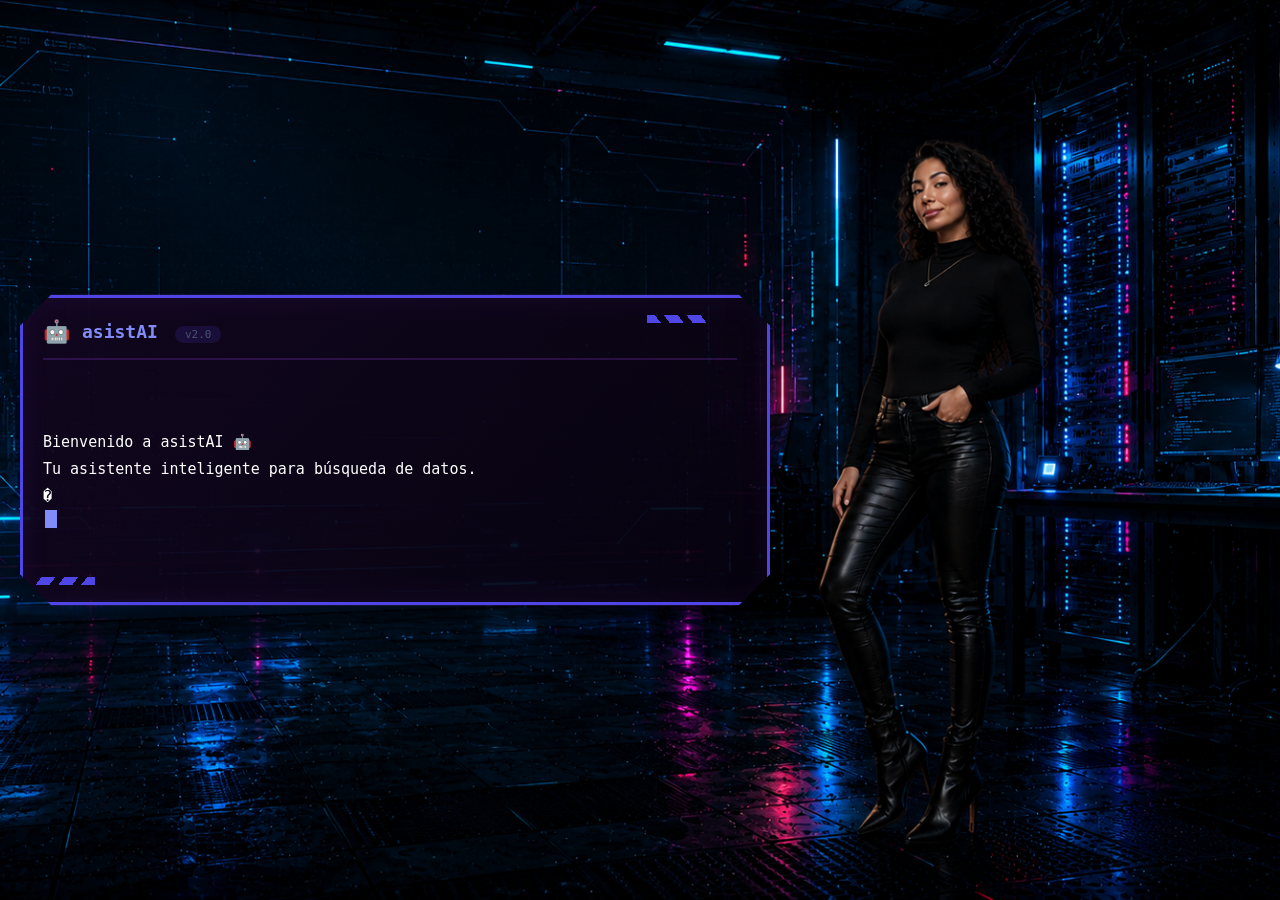
==== assist-ai.html @ b598ff2e "Rename index.html to assist-ai.html" ====
<!doctype html>
<html lang="es">
<head>
    <meta charset="UTF-8">
    <meta name="viewport" content="width=device-width, initial-scale=1.0">
    <title>ACME Labs · Assis-AI</title>
    <link rel="stylesheet" href="styles.css">
</head>
<body>
    <main>
        <section class="panel">
            <div class="panel-inner">
                <div style="
                    display: flex;
                    justify-content: space-between;
                    align-items: center;
                    padding-bottom: 12px;
                    margin-bottom: 15px;
                    border-bottom: 2px solid rgba(160, 68, 255, 0.2);
                ">
                    <div style="display: flex; align-items: center; gap: 12px;">
                        <span style="font-size: 22px;">🤖</span>
                        <div>
                            <span style="font-size: 18px; font-weight: bold; color: var(--violet-soft);">asistAI</span>
                            <span style="font-size: 11px; color: #4a5270; background: rgba(79,70,229,0.15); padding: 2px 10px; border-radius: 10px; margin-left: 8px;">v2.0</span>
                        </div>
                    </div>
                </div>
                <!-- ===== FIN TÍTULO ===== -->

                <div class="console" id="consoleOutput">
                    <span id="typewriter"></span><span class="cursor" id="cursor"></span>
                </div>
                <div class="search-container" id="searchContainer">
                    <label for="dniInput">📌 Ingresa un DNI, el nombre de una entidad o descargas</label>
                    <div class="input-row">
                        <input type="text" id="dniInput" placeholder="Ej: 34340714 o Creditia" maxlength="50" onkeydown="if(event.key==='Enter') buscarDNI()">
                        <div class="button-group">
                            <button onclick="buscarDNI()">🔍 CONSULTAR</button>
                            <button class="btn-copiar-busqueda" id="btnCopiar" onclick="copiarResultado()">
                                📋 COPIAR
                            </button>
                        </div>
                    </div>
                </div>
                <div class="result" id="resultContent">
                    <div id="resultText" class="result-moderno"></div>
                </div>
            </div>
        </section>
    </main>
    <script src="script.js"></script>
</body>
</html>
---- styles.css ----
:root {
    --violet: #4f46e5;
    --violet-soft: #818cf8;
    --violet-neon: #4338ca;
    --green: #31db72;
    --red: #ff756f;
    --gold: #ffb530;
    --line: rgba(160, 68, 255, .48);
    --panel: rgba(6, 2, 13, .91);
    --ui-scale: .9;
}
* {
    box-sizing: border-box;
    margin: 0;
    padding: 0;
}
body {
    min-height: 100vh;
    margin: 0;
    color: #fff;
    font: 15px/1.3 "Lucida Console", Monaco, monospace;
    background: #020105 url("assets/f13.png") center top/cover fixed no-repeat;
    transition: background-image 0.8s ease;
    display: flex;
    justify-content: flex-start;
    align-items: center;
    padding: 20px;
}
body.fondo-busqueda {
    background-image: url("assets/f12.png");
}
main {
    width: 100%;
    max-width: 750px;
    padding: 0;
    display: flex;
    align-items: center;
    transition: all 0.3s ease;
    margin-left: 0;
}
.panel {
    position: relative;
    width: 100%;
    padding: 20px 30px 20px 20px;
    background: linear-gradient(135deg, rgba(18, 6, 31, .95), var(--panel));
    border: 3px solid var(--violet);
    clip-path: polygon(0 31px, 31px 0, calc(100% - 31px) 0, 100% 31px, 100% calc(100% - 31px), calc(100% - 31px) 100%, 31px 100%, 0 calc(100% - 31px));
    box-shadow: 0 0 16px rgba(160, 68, 255, .85), 0 0 48px rgba(160, 68, 255, .2), inset 0 0 30px rgba(160, 68, 255, .08);
    transition: all 0.3s ease;
    border-radius: 0;
    margin-left: 0;
}
.panel::before,
.panel::after {
    content: "";
    position: absolute;
    width: 62px;
    height: 8px;
    background: repeating-linear-gradient(52deg, var(--violet) 0 11px, transparent 11px 18px);
}
.panel::before {
    top: 17px;
    right: 58px;
}
.panel::after {
    bottom: 17px;
    left: 10px;
    transform: scaleX(-1);
}
.panel-inner {
    padding: 0;
    margin: 0;
    width: 100%;
    display: flex;
    flex-direction: column;
}
.console {
    font-family: "Lucida Console", Monaco, monospace;
    color: #fff;
    line-height: 1.8;
    white-space: pre-wrap;
    min-height: 200px;
    text-align: left;
    transition: all 0.5s ease;
    font-size: 15px;
    padding-left: 0;
}
.console.oculto {
    opacity: 0;
    max-height: 0;
    min-height: 0;
    overflow: hidden;
    margin: 0;
    padding: 0;
    transition: all 0.5s ease;
}
.console .cursor {
    display: inline-block;
    width: 12px;
    height: 18px;
    background: var(--violet-soft);
    animation: blink 1s step-end infinite;
    vertical-align: text-bottom;
    margin-left: 2px;
}
@keyframes blink {
    0%, 100% { opacity: 1; }
    50% { opacity: 0; }
}
.search-container {
    margin-top: 20px;
    margin-bottom: 15px;
    display: none;
    opacity: 0;
    transition: opacity 0.5s ease, margin-top 0.3s ease;
    flex-direction: column;
    gap: 12px;
    padding: 0;
}
.search-container.visible {
    display: flex;
    opacity: 1;
}
.search-container.arriba {
    margin-top: 0;
}
.search-container label {
    color: #a8b2d4;
    font-size: 14px;
    font-weight: 600;
    font-family: "Lucida Console", Monaco, monospace;
}
.search-container .input-row {
    display: flex;
    gap: 10px;
    flex-wrap: wrap;
}
.search-container input {
    flex: 1;
    padding: 14px 18px;
    background: rgba(0, 0, 0, .6);
    border: 2px solid var(--violet);
    color: #fff;
    font: 16px "Lucida Console", Monaco, monospace;
    outline: none;
    border-radius: 12px;
    transition: all .3s;
    text-align: center;
    letter-spacing: 2px;
    min-width: 150px;
}
.search-container input:focus {
    border-color: var(--violet-soft);
    box-shadow: 0 0 0 3px rgba(160, 68, 255, .2);
    background: rgba(0, 0, 0, .7);
}
.search-container input::placeholder {
    color: #4a5270;
}
.search-container .button-group {
    display: flex;
    gap: 10px;
    flex-wrap: wrap;
}
.search-container button {
    padding: 14px 30px;
    background: var(--violet);
    border: none;
    color: #fff;
    font: 16px "Lucida Console", Monaco, monospace;
    cursor: pointer;
    border-radius: 12px;
    transition: all .2s;
    white-space: nowrap;
    min-width: 160px;
    flex: 1;
}
.search-container button:hover {
    transform: translateY(-2px);
    box-shadow: 0 5px 20px rgba(160, 68, 255, .3);
}
.btn-copiar-busqueda {
    padding: 14px 30px;
    background: #27A17C !important;
    border: 2px solid #27A17C !important;
    color: #fff;
    font: 16px "Lucida Console", Monaco, monospace;
    cursor: pointer;
    border-radius: 12px;
    transition: all .2s;
    display: none;
    align-items: center;
    justify-content: center;
    gap: 8px;
    min-width: 160px;
    flex: 1;
}
.btn-copiar-busqueda:hover {
    transform: translateY(-2px);
    box-shadow: 0 5px 20px rgba(39, 125, 43, .4);
    background: #27A17C !important;
    border-color: #27A17C !important;
}
.btn-copiar-busqueda.copiado {
    background: #27A17C !important;
    border-color: #27A17C !important;
    box-shadow: 0 0 20px rgba(26, 138, 46, .3);
}
.btn-copiar-busqueda.visible {
    display: inline-flex;
}
.result {
    margin-top: 10px;
    padding: 0;
    background: transparent;
    border: none;
    border-radius: 0;
    font-size: 13px;
    line-height: 1.1;
    overflow-x: auto;
    display: none;
    animation: fadeIn 0.5s ease;
}
.result.visible {
    display: block;
}
@keyframes fadeIn {
    from { opacity: 0; transform: translateY(10px); }
    to { opacity: 1; transform: translateY(0); }
}
@keyframes pulseBox {
    0%, 100% { transform: scale(1); opacity: 0.5; }
    50% { transform: scale(1.2); opacity: 1; }
}
@keyframes dots {
    0% { content: ''; opacity: 0; }
    33% { opacity: 1; }
    66% { opacity: 1; }
    100% { opacity: 1; }
}
.result-moderno {
    font-family: "Lucida Console", Monaco, monospace;
    font-size: 13px;
    color: #e0d6f0;
}
.result-moderno .header-card {
    background:  rgba(26, 31, 51, 0.6);
    border: 1px solid var(--violet);
    border-radius: 12px;
    padding: 8px 14px;
    margin-bottom: 10px;
    display: flex;
    justify-content: space-between;
    align-items: center;
    flex-wrap: wrap;
    gap: 10px;
}
.result-moderno .header-card .dni-number {
    color: #fff;
    font-size: 20px;
    font-weight: bold;
    text-shadow: 0 0 20px rgba(240, 15, 108, 0.4);
}
.result-moderno .header-card .badge.fallecido {
    background: rgba(255, 117, 111, 0.2);
    border: 1px solid var(--red);
    padding: 4px 5px;
    border-radius: 20px;
    font-size: 11px;
    color: var(--red);
    text-transform: uppercase;
    letter-spacing: 1px;
}
.result-moderno .seccion {
    background: rgba(26, 31, 51, 0.6);
    border: 1px solid rgba(160, 68, 255, 0.15);
    border-radius: 12px;
    padding: 14px 18px;
    margin-bottom: 10px;
    backdrop-filter: blur(4px);
    transition: all 0.3s ease;
}
.result-moderno .seccion:hover {
    border-color: rgba(160, 68, 255, 0.3);
    background: rgba(26, 31, 51, 0.8);
}
.result-moderno .seccion-titulo {
    color: var(--violet-soft);
    font-size: 11px;
    text-transform: uppercase;
    letter-spacing: 1.5px;
    margin-bottom: 10px;
    font-weight: bold;
    display: flex;
    align-items: center;
    gap: 8px;
}
.result-moderno .seccion-titulo .icon {
    font-size: 14px;
}
.result-moderno .campo {
    display: flex;
    padding: 3px 0;
    line-height: 1.6;
    border-bottom: 1px solid rgba(160, 68, 255, 0.05);
}
.result-moderno .campo:last-child {
    border-bottom: none;
}
.result-moderno .campo .label {
    color: #8a7ea0;
    min-width: 120px;
    font-size: 12px;
    letter-spacing: 0.3px;
}
.result-moderno .campo .valor {
    color: #f0ecf5;
    font-size: 13px;
    word-break: break-word;
}
.result-moderno .campo .valor.fallecido {
    color: var(--red);
    font-weight: bold;
}
.result-moderno .origen {
    background: rgba(160, 68, 255, 0.05);
    border-radius: 8px;
    padding: 10px 16px;
    margin-top: 6px;
    font-size: 11px;
    color: #8a7ea0;
    display: flex;
    justify-content: space-between;
    flex-wrap: wrap;
    gap: 6px;
}
.result-moderno .origen span {
    color: #b0a8c0;
}
.result-moderno .error {
    color: var(--red);
    font-size: 14px;
    padding: 20px;
    text-align: center;
    background: rgba(255, 117, 111, 0.05);
    border: 1px solid rgba(255, 117, 111, 0.2);
    border-radius: 12px;
}
@media (max-width:700px) {
    body {
        padding: 10px;
    }
    main {
        transform: scale(1);
        max-width: 100%;
    }
    .panel {
        padding: 15px 15px 15px 15px;
        width: 100%;
        margin-left: 0;
    }
    .console {
        font-size: 14px;
        min-height: 150px;
        padding: 0;
    }
    .search-container .input-row {
        flex-direction: column;
    }
    .search-container .button-group {
        flex-direction: column;
    }
    .search-container button,
    .btn-copiar-busqueda {
        width: 100%;
        min-width: auto;
        flex: none;
    }
    .result-moderno .campo {
        flex-direction: column;
        padding: 4px 0;
    }
    .result-moderno .campo .label {
        min-width: auto;
        font-size: 11px;
    }
    .result-moderno .campo .valor {
        padding-left: 6px;
        font-size: 12px;
    }
    .result-moderno .header-card {
        flex-direction: column;
        text-align: center;
    }
    .result-moderno .header-card .dni-number {
        font-size: 18px;
    }
}
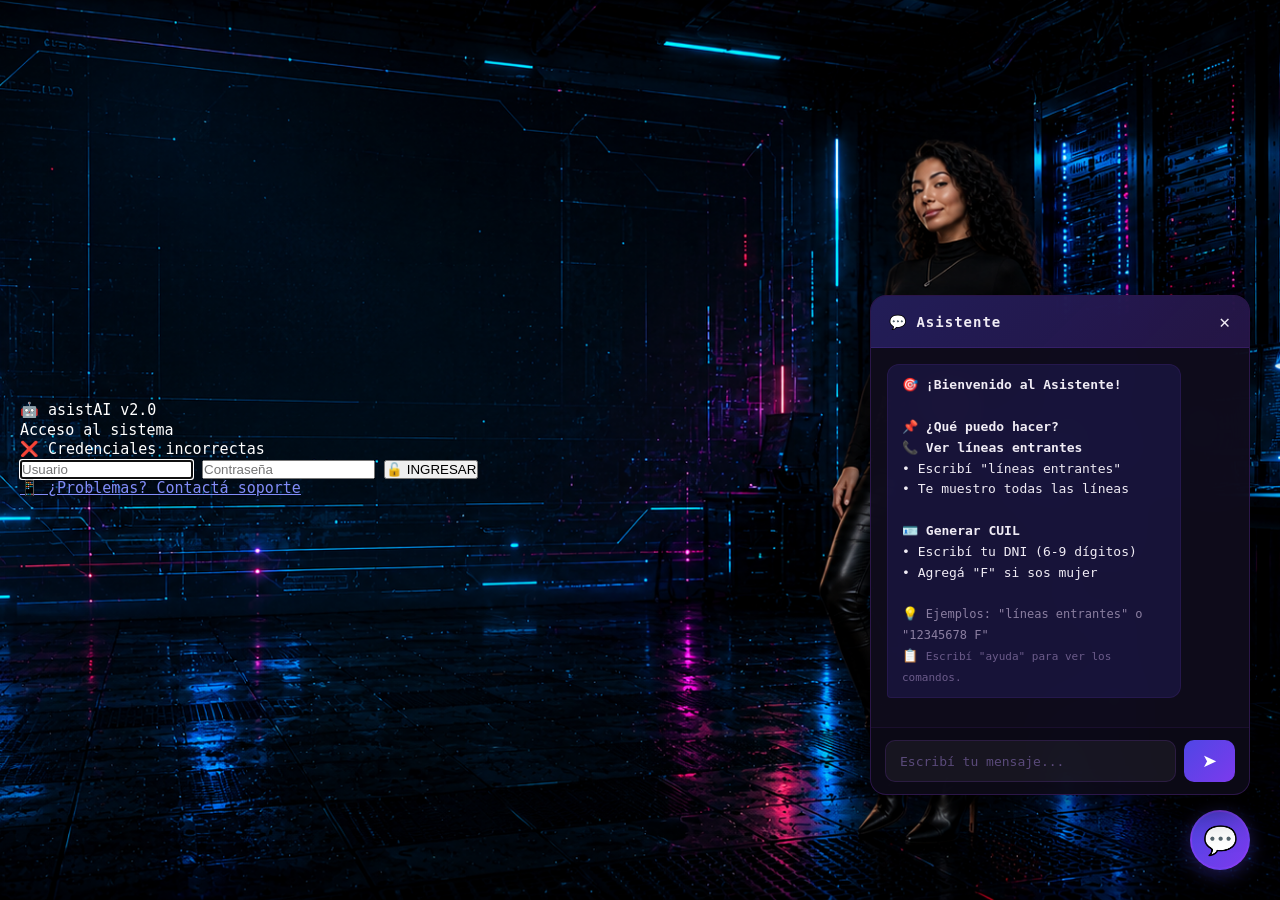
==== commit e8a5c89a: "Update assist-ai.html" ====
--- a/assist-ai.html
+++ b/assist-ai.html
@@ -3,52 +3,92 @@
 <head>
     <meta charset="UTF-8">
     <meta name="viewport" content="width=device-width, initial-scale=1.0">
-    <title>ACME Labs · Assis-AI</title>
+    <title>ACME Labs · AssistAI</title>
     <link rel="stylesheet" href="styles.css">
 </head>
 <body>
-    <main>
-        <section class="panel">
-            <div class="panel-inner">
-                <div style="
-                    display: flex;
-                    justify-content: space-between;
-                    align-items: center;
-                    padding-bottom: 12px;
-                    margin-bottom: 15px;
-                    border-bottom: 2px solid rgba(160, 68, 255, 0.2);
-                ">
-                    <div style="display: flex; align-items: center; gap: 12px;">
-                        <span style="font-size: 22px;">🤖</span>
-                        <div>
-                            <span style="font-size: 18px; font-weight: bold; color: var(--violet-soft);">asistAI</span>
-                            <span style="font-size: 11px; color: #4a5270; background: rgba(79,70,229,0.15); padding: 2px 10px; border-radius: 10px; margin-left: 8px;">v2.0</span>
+    <!-- ===== LOGIN OVERLAY ===== -->
+    <div id="loginOverlay" class="login-overlay">
+        <div class="login-box">
+            <div class="login-header">
+                <span class="login-icon">🤖</span>
+                <span class="login-title">asistAI</span>
+                <span class="login-version">v2.0</span>
+            </div>
+            <div class="login-subtitle">Acceso al sistema</div>
+            <div class="login-error" id="loginError">❌ Credenciales incorrectas</div>
+            <input type="text" id="loginUser" placeholder="Usuario" autocomplete="username">
+            <input type="password" id="loginPass" placeholder="Contraseña" autocomplete="current-password" onkeydown="if(event.key==='Enter') loginSubmit()">
+            <button onclick="loginSubmit()">🔓 INGRESAR</button>
+            <div class="login-footer">
+                <span onclick="soporteTelegram()" style="cursor:pointer;color:var(--violet-soft);text-decoration:underline;">📱 ¿Problemas? Contactá soporte</span>
+            </div>
+        </div>
+    </div>
+
+    <!-- ===== MAIN CONTENT ===== -->
+    <div id="mainContent" style="display:none;width:100%;min-height:100vh;">
+        <!-- TOP BAR -->
+        <header class="topbar">
+            <div class="topbar-left">
+                <span class="logo-icon">🔒</span>
+                <span class="logo-text">asistAI</span>
+                <span class="logo-version">v2.0</span>
+            </div>
+            <div class="topbar-right">
+                <span id="userDisplay" class="user-badge">👤 usuario</span>
+                <button class="btn-logout" onclick="logout()" title="Cerrar sesión">⏻</button>
+            </div>
+        </header>
+
+        <!-- MAIN WRAPPER -->
+        <div class="app-wrapper">
+            <!-- CONSOLE CARD -->
+            <section class="console-section">
+                <div class="card console-card">
+                    <div class="console" id="consoleOutput">
+                        <span id="typewriter"></span><span class="cursor" id="cursor"></span>
+                    </div>
+                </div>
+            </section>
+
+            <!-- SEARCH CARD -->
+            <section class="search-section" id="searchContainer">
+                <div class="card search-card">
+                    <label for="dniInput">📌 Ingresa un DNI, nombre de entidad o comando</label>
+                    <div class="input-row">
+                        <input type="text" id="dniInput" placeholder="Ej: 34340714 · Creditia · descargas · macro-12345678" maxlength="50">
+                        <div class="button-group">
+                            <button onclick="buscarDNI()" id="btnBuscar">🔍 CONSULTAR</button>
+                            <button class="btn-copiar-busqueda" id="btnCopiar" onclick="copiarResultado()">📋 COPIAR</button>
                         </div>
                     </div>
                 </div>
-                <!-- ===== FIN TÍTULO ===== -->
+            </section>
 
-                <div class="console" id="consoleOutput">
-                    <span id="typewriter"></span><span class="cursor" id="cursor"></span>
-                </div>
-                <div class="search-container" id="searchContainer">
-                    <label for="dniInput">📌 Ingresa un DNI, el nombre de una entidad o descargas</label>
-                    <div class="input-row">
-                        <input type="text" id="dniInput" placeholder="Ej: 34340714 o Creditia" maxlength="50" onkeydown="if(event.key==='Enter') buscarDNI()">
-                        <div class="button-group">
-                            <button onclick="buscarDNI()">🔍 CONSULTAR</button>
-                            <button class="btn-copiar-busqueda" id="btnCopiar" onclick="copiarResultado()">
-                                📋 COPIAR
-                            </button>
-                        </div>
-                    </div>
-                </div>
-                <div class="result" id="resultContent">
-                    <div id="resultText" class="result-moderno"></div>
-                </div>
+            <!-- RESULTS -->
+            <section class="results-section" id="resultContent">
+                <div id="resultText" class="result-moderno"></div>
+            </section>
+        </div>
+    </div>
+
+    <!-- ===== CHAT FLOTANTE ===== -->
+    <div class="chat-float" id="chatFloat">
+        <div class="chat-window" id="chatWindow">
+            <div class="chat-header">
+                <span>💬 Asistente</span>
+                <span onclick="toggleChat()" style="cursor:pointer;font-size:18px;">✕</span>
             </div>
-        </section>
-    </main>
+            <div class="chat-messages" id="chatMessages"></div>
+            <div class="chat-input">
+                <input type="text" id="chatInput" placeholder="Escribí tu mensaje..." onkeydown="if(event.key==='Enter') enviarChat()">
+                <button onclick="enviarChat()">➤</button>
+            </div>
+        </div>
+        <button class="chat-toggle" id="chatToggle" onclick="toggleChat()">💬</button>
+    </div>
+
     <script src="script.js"></script>
 </body>
 </html>
--- a/styles.css
+++ b/styles.css
@@ -396,3 +396,224 @@
         font-size: 18px;
     }
 }
+
+/* ===== CHAT FLOTANTE ===== */
+.chat-float {
+    position: fixed;
+    bottom: 30px;
+    right: 30px;
+    z-index: 9999;
+    font-family: 'Lucida Console', Monaco, monospace;
+}
+
+.chat-toggle {
+    width: 60px;
+    height: 60px;
+    border-radius: 50%;
+    background: linear-gradient(135deg, #4f46e5, #7c3aed);
+    border: 2px solid rgba(160, 68, 255, 0.3);
+    color: white;
+    font-size: 28px;
+    cursor: pointer;
+    box-shadow: 0 4px 20px rgba(79, 70, 229, 0.4);
+    transition: all 0.3s ease;
+    display: flex;
+    align-items: center;
+    justify-content: center;
+}
+
+.chat-toggle:hover {
+    transform: scale(1.1);
+    box-shadow: 0 6px 30px rgba(79, 70, 229, 0.6);
+}
+
+.chat-window {
+    position: absolute;
+    bottom: 75px;
+    right: 0;
+    width: 380px;
+    height: 500px;
+    background: rgba(15, 12, 28, 0.95);
+    backdrop-filter: blur(20px);
+    border: 1px solid rgba(160, 68, 255, 0.2);
+    border-radius: 16px;
+    box-shadow: 0 10px 40px rgba(0, 0, 0, 0.6);
+    display: flex;
+    flex-direction: column;
+    overflow: hidden;
+    animation: slideUp 0.3s ease;
+}
+
+@keyframes slideUp {
+    from { opacity: 0; transform: translateY(20px); }
+    to { opacity: 1; transform: translateY(0); }
+}
+
+.chat-header {
+    background: linear-gradient(135deg, rgba(79, 70, 229, 0.3), rgba(124, 58, 237, 0.2));
+    padding: 14px 18px;
+    border-bottom: 1px solid rgba(160, 68, 255, 0.15);
+    display: flex;
+    justify-content: space-between;
+    align-items: center;
+    color: #f0ecf5;
+    font-size: 14px;
+    font-weight: bold;
+    letter-spacing: 1px;
+}
+
+.chat-messages {
+    flex: 1;
+    padding: 16px;
+    overflow-y: auto;
+    display: flex;
+    flex-direction: column;
+    gap: 10px;
+}
+
+.chat-messages::-webkit-scrollbar {
+    width: 4px;
+}
+
+.chat-messages::-webkit-scrollbar-track {
+    background: rgba(255, 255, 255, 0.05);
+    border-radius: 2px;
+}
+
+.chat-messages::-webkit-scrollbar-thumb {
+    background: var(--violet);
+    border-radius: 2px;
+}
+
+.chat-message {
+    max-width: 85%;
+    padding: 10px 14px;
+    border-radius: 12px;
+    font-size: 13px;
+    line-height: 1.6;
+    word-break: break-word;
+}
+
+.chat-message.bot {
+    align-self: flex-start;
+    background: rgba(79, 70, 229, 0.15);
+    border: 1px solid rgba(160, 68, 255, 0.1);
+    color: #f0ecf5;
+    border-bottom-left-radius: 4px;
+}
+
+.chat-message.user {
+    align-self: flex-end;
+    background: rgba(79, 70, 229, 0.3);
+    border: 1px solid rgba(160, 68, 255, 0.2);
+    color: #fff;
+    border-bottom-right-radius: 4px;
+}
+
+.chat-message .cuil-result {
+    display: inline-block;
+    background: rgba(79, 70, 229, 0.2);
+    padding: 6px 14px;
+    border-radius: 8px;
+    margin-top: 6px;
+    font-size: 16px;
+    font-weight: bold;
+    color: #a78bfa;
+    border: 1px solid rgba(160, 68, 255, 0.2);
+    letter-spacing: 1px;
+}
+
+.chat-message .dni-number {
+    color: #60a5fa;
+    font-weight: bold;
+}
+
+.chat-input {
+    display: flex;
+    padding: 12px 14px;
+    border-top: 1px solid rgba(160, 68, 255, 0.1);
+    gap: 8px;
+    background: rgba(0, 0, 0, 0.2);
+}
+
+.chat-input input {
+    flex: 1;
+    padding: 10px 14px;
+    border: 1px solid rgba(160, 68, 255, 0.15);
+    border-radius: 10px;
+    background: rgba(255, 255, 255, 0.05);
+    color: #f0ecf5;
+    font-size: 13px;
+    outline: none;
+    font-family: 'Lucida Console', Monaco, monospace;
+}
+
+.chat-input input::placeholder {
+    color: #5a4a7a;
+}
+
+.chat-input input:focus {
+    border-color: rgba(160, 68, 255, 0.4);
+    box-shadow: 0 0 20px rgba(79, 70, 229, 0.1);
+}
+
+.chat-input button {
+    padding: 10px 18px;
+    border: none;
+    border-radius: 10px;
+    background: linear-gradient(135deg, #4f46e5, #7c3aed);
+    color: white;
+    font-size: 18px;
+    cursor: pointer;
+    transition: all 0.3s ease;
+}
+
+.chat-input button:hover {
+    transform: scale(1.05);
+    box-shadow: 0 0 20px rgba(79, 70, 229, 0.3);
+}
+
+/* Responsive */
+@media (max-width: 480px) {
+    .chat-window {
+        width: 320px;
+        height: 450px;
+        right: -10px;
+    }
+    
+    .chat-float {
+        bottom: 20px;
+        right: 20px;
+    }
+}
+
+.estadisticas-busqueda {
+    margin-top: 15px;
+    padding: 12px 16px;
+    background: rgba(0,0,0,0.3);
+    border: 1px solid rgba(79,70,229,0.15);
+    border-radius: 10px;
+    display: flex;
+    justify-content: space-between;
+    align-items: center;
+    flex-wrap: wrap;
+    gap: 8px;
+    font-size: 12px;
+    color: #8a7ea0;
+    animation: fadeInUp 0.3s ease;
+}
+
+.estadisticas-busqueda strong {
+    color: var(--violet-soft);
+}
+
+@keyframes fadeInUp {
+    from {
+        opacity: 0;
+        transform: translateY(10px);
+    }
+    to {
+        opacity: 1;
+        transform: translateY(0);
+    }
+}
